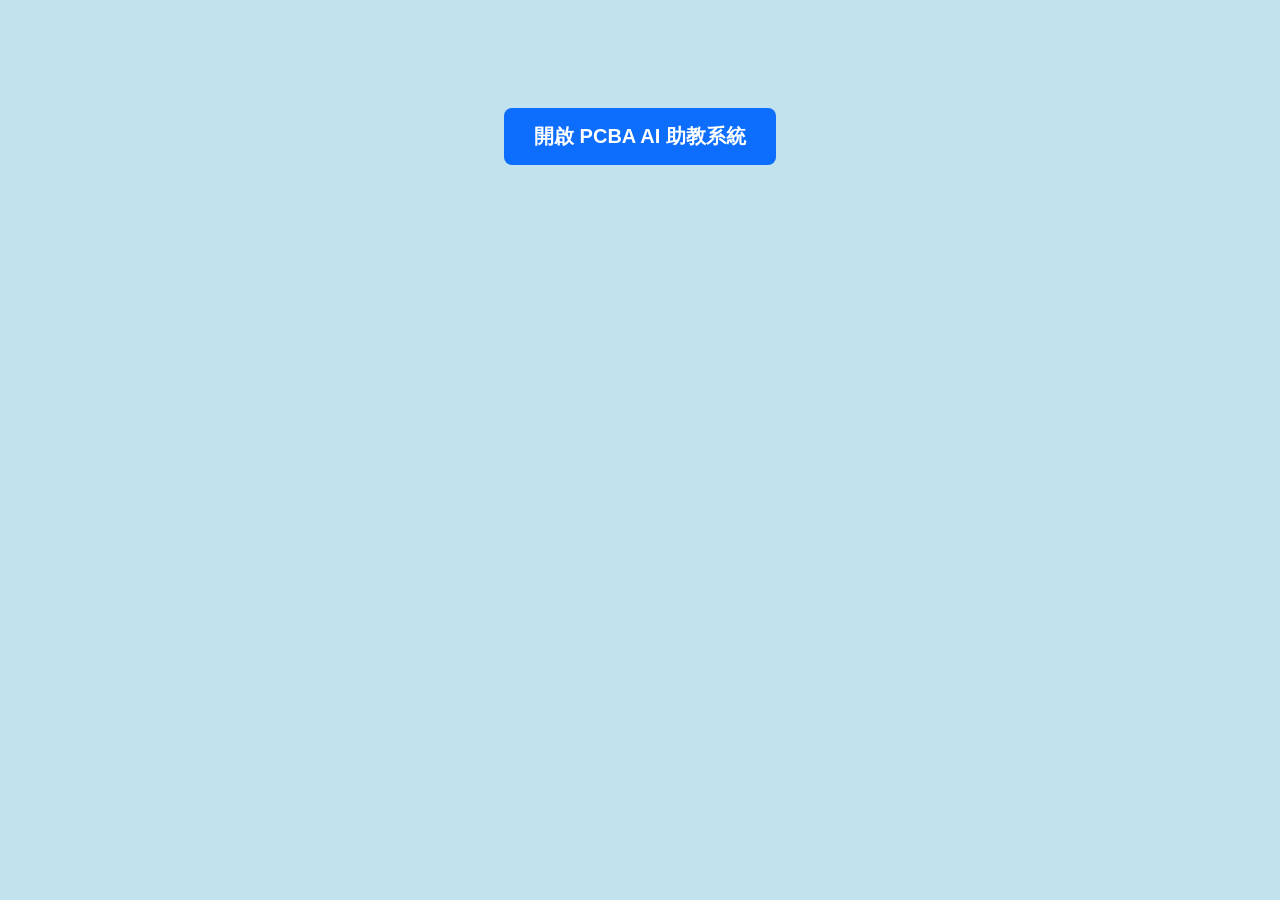
==== web/launcher.html @ 9875bf86 "add launcher.html" ====
<!DOCTYPE html>
<html lang="zh-TW">
<head>
    <meta charset="utf-8">
    <link rel="icon" href="favicon.ico">
    <title>啟動器</title>
</head>
<body style="text-align:center; padding-top:100px; background:#C2E3ED;">
    <button onclick="window.open('index.html')" style="padding:15px 30px; font-size:20px; font-weight:bold; background:#0d6efd; color:white; border:none; border-radius:8px; cursor:pointer;">
        開啟 PCBA AI 助教系統
    </button>
</body>
</html>
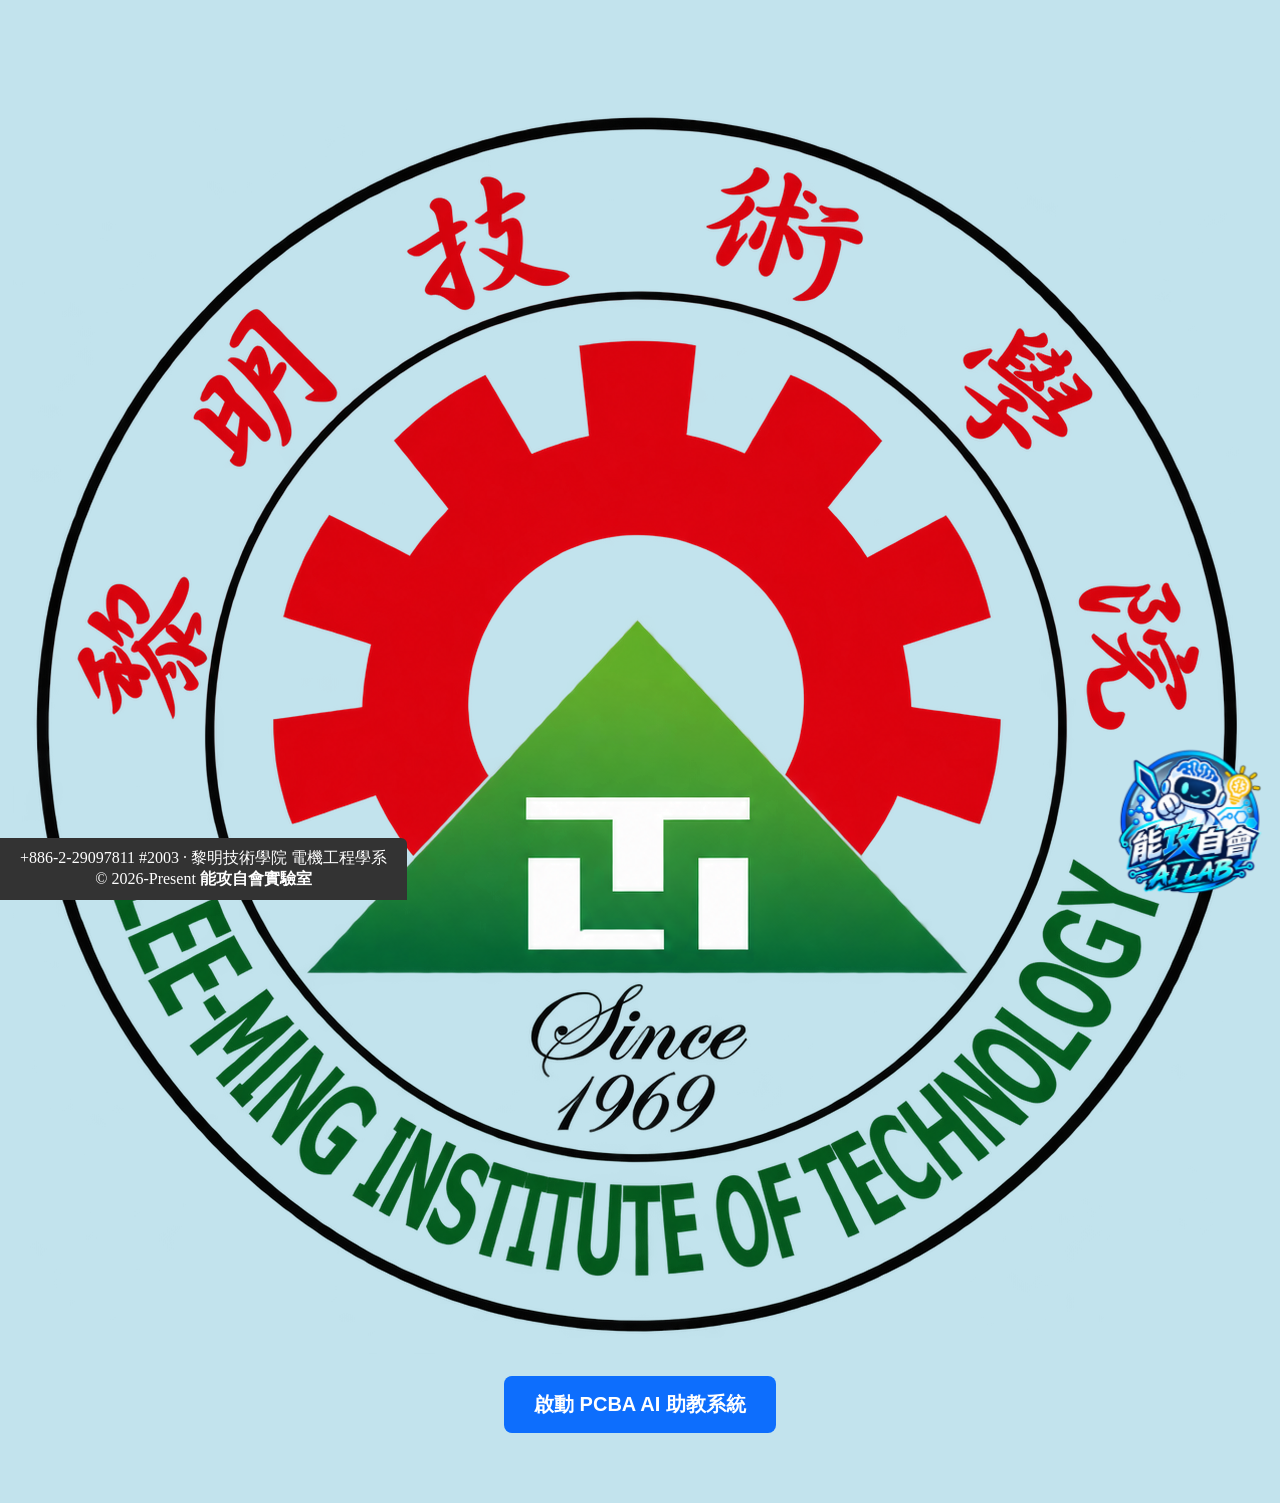
==== commit 7c4b3604: "add launcher webpage" ====
--- a/web/launcher.html
+++ b/web/launcher.html
@@ -3,11 +3,48 @@
 <head>
     <meta charset="utf-8">
     <link rel="icon" href="favicon.ico">
-    <title>啟動器</title>
+    <link rel="stylesheet" href="style.css">
+    <title>驅動器</title>
 </head>
 <body style="text-align:center; padding-top:100px; background:#C2E3ED;">
-    <button onclick="window.open('index.html')" style="padding:15px 30px; font-size:20px; font-weight:bold; background:#0d6efd; color:white; border:none; border-radius:8px; cursor:pointer;">
-        開啟 PCBA AI 助教系統
-    </button>
+    <div class="launcher-page-logo">
+        <img src="img/school_logo.png" alt="School Logo">
+    </div>
+    <br>
+    <div>
+        <button id="launch-btn" style="padding:15px 30px; font-size:20px; font-weight:bold; background:#0d6efd; color:white; border:none; border-radius:8px; cursor:pointer;">
+            啟動 PCBA AI 助教系統
+        </button>
+    </div>
+
+    <div id="launcherModal" class="modal-overlay">
+        <div class="modal-card tech-glass">
+            <div class="modal-header">
+                <div class="tech-radar-icon">
+                    <div class="radar-wave"></div>
+                    <div class="radar-wave wave-2"></div>
+                    <span>🚀</span>
+                </div>
+            </div>
+            <div class="modal-body">
+                <p id="launcherMessage">系統啟動中 (3)</p>
+            </div>
+        </div>
+    </div>
+
+
+    
+    <div class="right-bottom-footer">
+        <img src="img/lab_logo.png" alt="Lab Logo">
+    </div>
+    <footer class="left-bottom-footer">
+        <span>
+            +886-2-29097811&nbsp;#2003&nbsp;&middot;&nbsp;黎明技術學院 電機工程學系
+            <br>
+            &copy; 2026-Present <a href="https://github.com/SynapseAILab">能攻自會實驗室</a>
+        </span>
+    </footer>
+    
+    <script src="launcher_script.js"></script>
 </body>
 </html>
--- a/web/style.css
+++ b/web/style.css
@@ -0,0 +1,405 @@
+body {
+    background-color: #C2E3ED;
+    margin: 0;
+    font-family: Cambria, Cochin, Georgia, Times, 'Times New Roman', serif;
+    padding-bottom: 70px; 
+}
+
+::selection {
+    background-color: rgba(211, 110, 110, 0.5);
+    color: #ffffff;
+}
+
+.top-right-auth {
+    position: fixed;
+    top: 20px;
+    right: 20px;
+    z-index: 1000;
+}
+
+.auth-btn {
+    background-color: #dc3545;
+    color: white;
+    border: 1px solid transparent;
+    padding: 8px 18px;
+    font-size: 16px;
+    font-weight: bold;
+    border-radius: 0.375rem;
+    cursor: pointer;
+    transition: background-color 0.15s ease-in-out, box-shadow 0.15s ease-in-out;
+    box-shadow: 0 2px 5px rgba(0, 0, 0, 0.15);
+}
+
+.auth-btn:hover {
+    background-color: #bb2d3b;
+}
+
+.header-container {
+    text-align: center;
+    padding-top: 40px;
+}
+
+.main-title {
+    font-size: 48px;
+    font-weight: bold;
+    margin: 0 0 20px 0;
+}
+
+.chat-container {
+    max-width: 850px;
+    margin: 30px auto;
+    padding: 0 20px;
+}
+
+.chat-box {
+    border: 1px solid #ccc;
+    height: 380px;
+    overflow-y: auto;
+    padding: 15px;
+    margin-bottom: 15px;
+    background: #f9f9f9;
+    border-radius: 8px;
+    font-size: 20px;
+    transition: background-color 0.3s ease;
+}
+
+@keyframes chatClearFlash {
+    0% { background-color: #f9f9f9; transform: scale(1); box-shadow: none; }
+    50% { background-color: rgba(13, 110, 253, 0.15); transform: scale(0.992); box-shadow: inset 0 0 25px rgba(13, 110, 253, 0.3); border-color: #0d6efd; }
+    100% { background-color: #f9f9f9; transform: scale(1); box-shadow: none; border-color: #ccc; }
+}
+
+.chat-box.clear-anim {
+    animation: chatClearFlash 0.4s cubic-bezier(0.4, 0, 0.2, 1);
+}
+
+.user-msg {
+    color: #0d6efd;
+    text-align: right;
+    margin: 12px 0;
+    font-size: 20px;
+}
+
+.bot-msg {
+    color: #198754;
+    text-align: left;
+    margin: 12px 0;
+    font-size: 20px;
+}
+
+.bot-msg.loading-msg {
+    color: #0d6efd;
+    display: inline-flex;
+    align-items: center;
+    gap: 8px;
+    background: rgba(13, 110, 253, 0.05);
+    padding: 10px 16px;
+    border-radius: 12px;
+    border: 1px dashed rgba(13, 110, 253, 0.3);
+    font-size: 18px;
+}
+
+.loading-dots {
+    display: inline-flex;
+    gap: 5px;
+    align-items: center;
+}
+
+.loading-dots span {
+    width: 8px;
+    height: 8px;
+    background-color: #0d6efd;
+    border-radius: 50%;
+    animation: typingBounce 1.4s infinite ease-in-out both;
+}
+
+.loading-dots span:nth-child(1) { animation-delay: -0.32s; }
+.loading-dots span:nth-child(2) { animation-delay: -0.16s; }
+.loading-dots span:nth-child(3) { animation-delay: 0s; }
+
+@keyframes typingBounce {
+    0%, 80%, 100% { transform: scale(0); opacity: 0.3; }
+    40% { transform: scale(1); opacity: 1; }
+}
+
+.controls {
+    display: flex;
+    gap: 10px;
+}
+
+.controls input {
+    flex-grow: 1;
+    padding: 10px 14px;
+    border: 1px solid #ced4da;
+    border-radius: 0.375rem;
+    font-size: 16px;
+    outline: none;
+    transition: border-color 0.15s ease-in-out, box-shadow 0.15s ease-in-out;
+}
+
+.controls input:focus {
+    border-color: #86b7fe;
+    box-shadow: 0 0 0 0.25rem rgba(13, 110, 253, 0.25);
+}
+
+.controls button {
+    display: inline-block;
+    font-weight: 400;
+    text-align: center;
+    vertical-align: middle;
+    cursor: pointer;
+    user-select: none;
+    padding: 10px 18px;
+    font-size: 20px;
+    border-radius: 0.375rem;
+    border: 1px solid transparent;
+    transition: color 0.15s ease-in-out, background-color 0.15s ease-in-out, border-color 0.15s ease-in-out, box-shadow 0.15s ease-in-out;
+}
+
+#mic-btn {
+    background-color: #6c757d;
+    color: white;
+    border-color: #6c757d;
+    font-size: 16px;
+}
+
+#mic-btn:hover {
+    background-color: #5c636a;
+    border-color: #565e64;
+}
+
+#mic-btn.recording {
+    background-color: #dc3545 !important;
+    border-color: #bd2130 !important;
+    color: white;
+}
+
+#send-btn {
+    background-color: #0d6efd;
+    color: white;
+    border-color: #0d6efd;
+}
+
+#send-btn:hover {
+    background-color: #0b5ed7;
+    border-color: #0a58ca;
+}
+
+#clear-btn {
+    background-color: #6c757d;
+    color: white;
+    border-color: #6c757d;
+}
+
+#clear-btn:hover {
+    background-color: #5c636a;
+    border-color: #565e64;
+}
+
+.left-bottom-footer {
+    position: fixed;
+    left: 0;
+    bottom: 0;
+    background-color: #333;
+    color: white;
+    padding: 10px 20px;
+    z-index: 1000;
+    display: flex;
+    align-items: center;
+    gap: 15px;
+    border-top-right-radius: 6px;
+}
+
+.left-bottom-footer a {
+    color: #ffffff;
+    text-decoration: none;
+    font-weight: bold;
+}
+
+.center-bottom-footer {
+    position: fixed;
+    left: 50%;
+    bottom: 0;
+    transform: translateX(-50%);
+    background-color: #333;
+    color: white;
+    padding: 10px 20px;
+    z-index: 1000;
+    border-top-left-radius: 6px;
+    border-top-right-radius: 6px;
+    font-size: 15px;
+    letter-spacing: 1px;
+}
+
+.right-bottom-footer {
+    position: fixed;
+    right: 0;
+    bottom: 0;
+    padding: 5px 15px;
+    z-index: 1000;
+    display: flex;
+    align-items: center;
+    gap: 12px;
+}
+
+.right-bottom-footer img {
+    border: 0;
+    height: 150px;
+    vertical-align: middle;
+}
+
+.modal-overlay {
+    position: fixed;
+    top: 0;
+    left: 0;
+    width: 100%;
+    height: 100%;
+    background-color: rgba(13, 27, 42, 0.7);
+    display: flex;
+    justify-content: center;
+    align-items: center;
+    z-index: 9999;
+    opacity: 0;
+    visibility: hidden;
+    transition: opacity 0.3s ease, visibility 0.3s ease;
+    backdrop-filter: blur(8px);
+}
+
+.modal-overlay.active {
+    opacity: 1;
+    visibility: visible;
+}
+
+.tech-glass {
+    background: linear-gradient(145deg, rgba(30, 41, 59, 0.9) 0%, rgba(15, 23, 42, 0.95) 100%);
+    border: 1px solid rgba(13, 110, 253, 0.4);
+    border-radius: 16px;
+    box-shadow: 0 0 30px rgba(13, 110, 253, 0.3), inset 0 0 15px rgba(13, 110, 253, 0.1);
+    width: 90%;
+    max-width: 420px;
+    padding: 35px 30px;
+    text-align: center;
+    position: relative;
+    overflow: hidden;
+    color: #f8fafc;
+    transform: scale(0.8) translateY(30px);
+    transition: transform 0.35s cubic-bezier(0.175, 0.885, 0.32, 1.275);
+}
+
+.tech-glass.active {
+    transform: scale(1) translateY(0);
+}
+
+@keyframes modalShake {
+    0%, 100% { transform: scale(1) translateX(0); }
+    20%, 60% { transform: scale(1) translateX(-8px); }
+    40%, 80% { transform: scale(1) translateX(8px); }
+}
+
+.tech-glass.shake-anim {
+    animation: modalShake 0.4s ease-in-out;
+}
+
+.modal-header {
+    margin-bottom: 25px;
+    display: flex;
+    justify-content: center;
+}
+
+.tech-radar-icon {
+    width: 70px;
+    height: 70px;
+    background: linear-gradient(135deg, #0d6efd 0%, #0b5ed7 100%);
+    border-radius: 50%;
+    display: flex;
+    justify-content: center;
+    align-items: center;
+    font-size: 28px;
+    position: relative;
+    box-shadow: 0 0 20px rgba(13, 110, 253, 0.6);
+}
+
+.radar-wave, .radar-wave.wave-2 {
+    position: absolute;
+    top: 0;
+    left: 0;
+    width: 100%;
+    height: 100%;
+    border-radius: 50%;
+    border: 2px solid rgba(13, 110, 253, 0.8);
+    animation: radarPulse 2s infinite cubic-bezier(0.215, 0.61, 0.355, 1);
+}
+
+.radar-wave.wave-2 {
+    animation-delay: 1s;
+}
+
+@keyframes radarPulse {
+    0% { transform: scale(1); opacity: 1; }
+    100% { transform: scale(2.2); opacity: 0; }
+}
+
+.modal-body {
+    font-size: 20px;
+    color: #e2e8f0;
+    margin-bottom: 30px;
+    line-height: 1.6;
+}
+
+.modal-body p { margin: 0; }
+
+.modal-footer {
+    display: flex;
+    justify-content: center;
+}
+
+.modal-btn-red {
+    background: linear-gradient(90deg, #dc3545 0%, #b02a37 100%);
+    color: white;
+    border: 1px solid rgba(255, 255, 255, 0.2);
+    padding: 12px 36px;
+    font-size: 18px;
+    font-weight: bold;
+    border-radius: 8px;
+    cursor: pointer;
+    box-shadow: 0 4px 15px rgba(220, 53, 69, 0.4);
+    transition: all 0.2s ease;
+}
+
+.modal-btn-red:hover {
+    background: linear-gradient(90deg, #b02a37 0%, #842029 100%);
+    box-shadow: 0 0 20px rgba(220, 53, 69, 0.8);
+    transform: translateY(-2px);
+}
+
+.modal-btn-yellow {
+    background: linear-gradient(90deg, #ffc107 0%, #e0a800 100%);
+    color: #000;
+    border: 1px solid rgba(255, 255, 255, 0.2);
+    padding: 12px 36px;
+    font-size: 18px;
+    font-weight: bold;
+    border-radius: 8px;
+    cursor: pointer;
+    box-shadow: 0 4px 15px rgba(255, 193, 7, 0.4);
+    transition: all 0.2s ease;
+}
+
+.modal-btn-yellow:hover {
+    background: linear-gradient(90deg, #e0a800 0%, #d39e00 100%);
+    box-shadow: 0 0 20px rgba(255, 193, 7, 0.8);
+    transform: translateY(-2px);
+}
+
+.modal-btn-red:active, .modal-btn-yellow:active {
+    transform: translateY(0);
+}
+
+@media print {
+    body * {
+        display: none !important;
+    }
+    body {
+        background-color: #ffffff !important;
+    }
+}
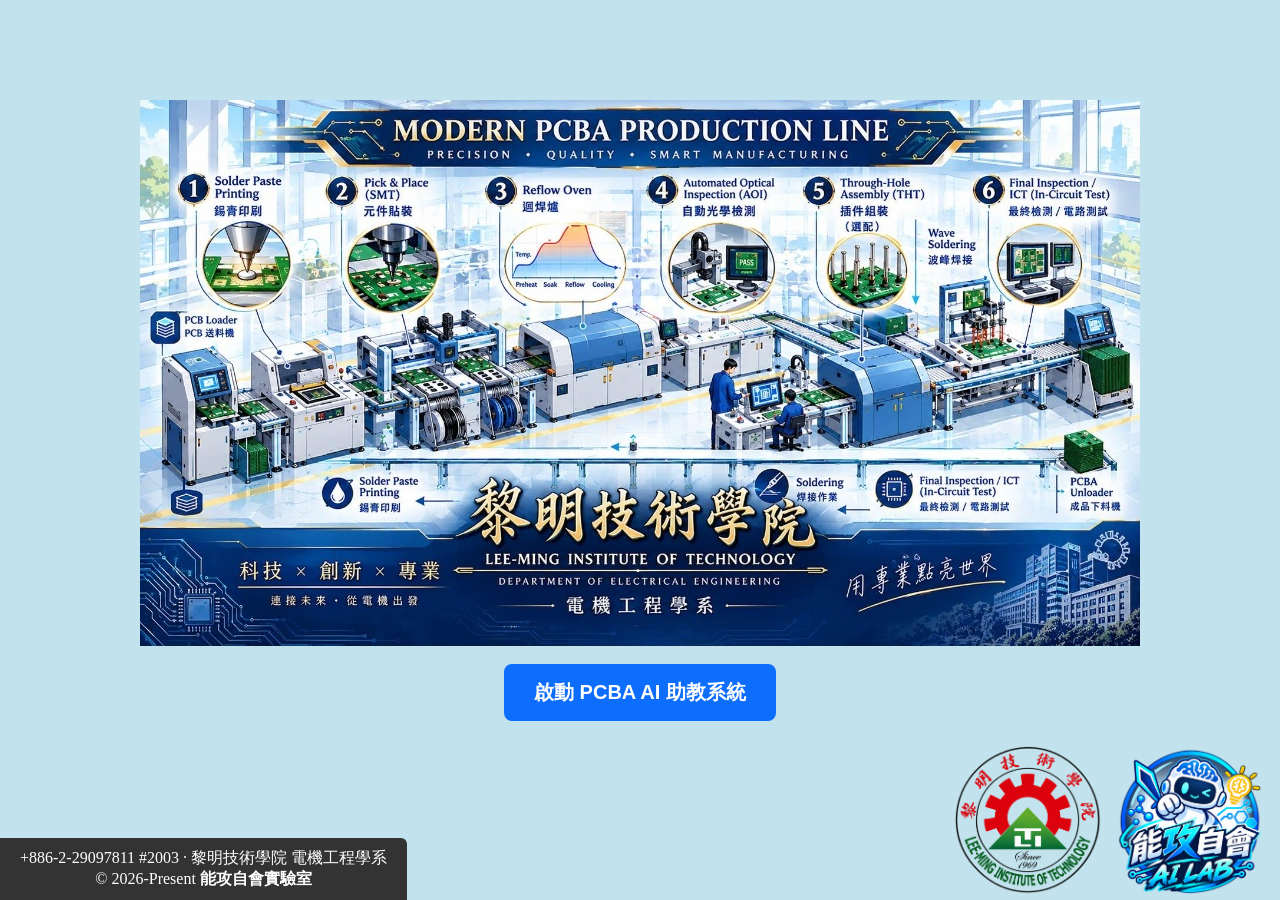
==== commit 5c3ec559: "add new function" ====
--- a/web/launcher.html
+++ b/web/launcher.html
@@ -7,8 +7,16 @@
     <title>驅動器</title>
 </head>
 <body style="text-align:center; padding-top:100px; background:#C2E3ED;">
+    <div id="introOverlay" class="intro-overlay">
+        <div class="intro-content">
+            <img src="img/school_logo.png" alt="School Logo" class="intro-logo">
+            <div class="slide-text slide-left">黎明技術學院</div>
+            <div class="slide-text slide-right">電機工程學系</div>
+        </div>
+    </div>
+
     <div class="launcher-page-logo">
-        <img src="img/school_logo.png" alt="School Logo">
+        <img src="img/pcba_banner.jpg" alt="Banner">
     </div>
     <br>
     <div>
@@ -31,12 +39,12 @@
             </div>
         </div>
     </div>
-
-
     
     <div class="right-bottom-footer">
+        <img src="img/school_logo.png" alt="School Logo">
         <img src="img/lab_logo.png" alt="Lab Logo">
     </div>
+    
     <footer class="left-bottom-footer">
         <span>
             +886-2-29097811&nbsp;#2003&nbsp;&middot;&nbsp;黎明技術學院 電機工程學系
--- a/web/style.css
+++ b/web/style.css
@@ -346,7 +346,10 @@
     line-height: 1.6;
 }
 
-.modal-body p { margin: 0; }
+.modal-body p { 
+    margin: 0;
+    white-space: pre-line;
+}
 
 .modal-footer {
     display: flex;
@@ -391,8 +394,88 @@
     transform: translateY(-2px);
 }
 
-.modal-btn-red:active, .modal-btn-yellow:active {
-    transform: translateY(0);
+.launcher-page-logo {
+    display: flex;
+    justify-content: center;
+    align-items: center;
+}
+
+.launcher-page-logo img {
+    max-width: 2500px;
+    height: auto;
+}
+
+.intro-overlay {
+    position: fixed;
+    top: 0;
+    left: 0;
+    width: 100%;
+    height: 100%;
+    background: radial-gradient(circle at center, #1b2a4a 0%, #080f1a 100%);
+    z-index: 99999;
+    display: flex;
+    justify-content: center;
+    align-items: center;
+    overflow: hidden;
+    animation: fadeOutIntro 1s ease 3.2s forwards;
+    pointer-events: none;
+}
+
+.intro-content {
+    display: flex;
+    flex-direction: column;
+    gap: 16px;
+    align-items: center;
+    z-index: 5;
+    width: 100%;
+}
+
+.intro-logo {
+    max-width: 450px;
+    height: auto;
+    opacity: 0;
+    filter: drop-shadow(0 0 25px rgba(130, 177, 255, 0.9));
+    animation: dreamyLogoIn 1.6s cubic-bezier(0.16, 1, 0.3, 1) 0.3s forwards;
+    margin-bottom: 5px;
+}
+
+.slide-text {
+    font-size: 48px;
+    font-weight: 700;
+    color: #ffffff;
+    font-family: 'Georgia', 'Cambria', serif;
+    letter-spacing: 6px;
+    text-shadow: 0 0 30px rgba(130, 177, 255, 0.9), 0 0 60px rgba(100, 149, 237, 0.6);
+    white-space: nowrap;
+    opacity: 0;
+}
+
+.slide-left {
+    animation: dreamySlideLeft 1.6s cubic-bezier(0.16, 1, 0.3, 1) 0.5s forwards;
+}
+
+.slide-right {
+    animation: dreamySlideRight 1.6s cubic-bezier(0.16, 1, 0.3, 1) 0.5s forwards;
+}
+
+@keyframes dreamyLogoIn {
+    0% { transform: scale(0.8) translateY(-20px); opacity: 0; filter: blur(8px); }
+    100% { transform: scale(1) translateY(0); opacity: 0.85; filter: drop-shadow(0 0 25px rgba(130, 177, 255, 0.9)); }
+}
+
+@keyframes dreamySlideLeft {
+    0% { transform: translateX(-120%) scale(0.95); opacity: 0; filter: blur(10px); }
+    100% { transform: translateX(0) scale(1); opacity: 1; filter: blur(0); }
+}
+
+@keyframes dreamySlideRight {
+    0% { transform: translateX(120%) scale(0.95); opacity: 0; filter: blur(10px); }
+    100% { transform: translateX(0) scale(1); opacity: 1; filter: blur(0); }
+}
+
+@keyframes fadeOutIntro {
+    0% { opacity: 1; visibility: visible; }
+    100% { opacity: 0; visibility: hidden; pointer-events: none; }
 }
 
 @media print {
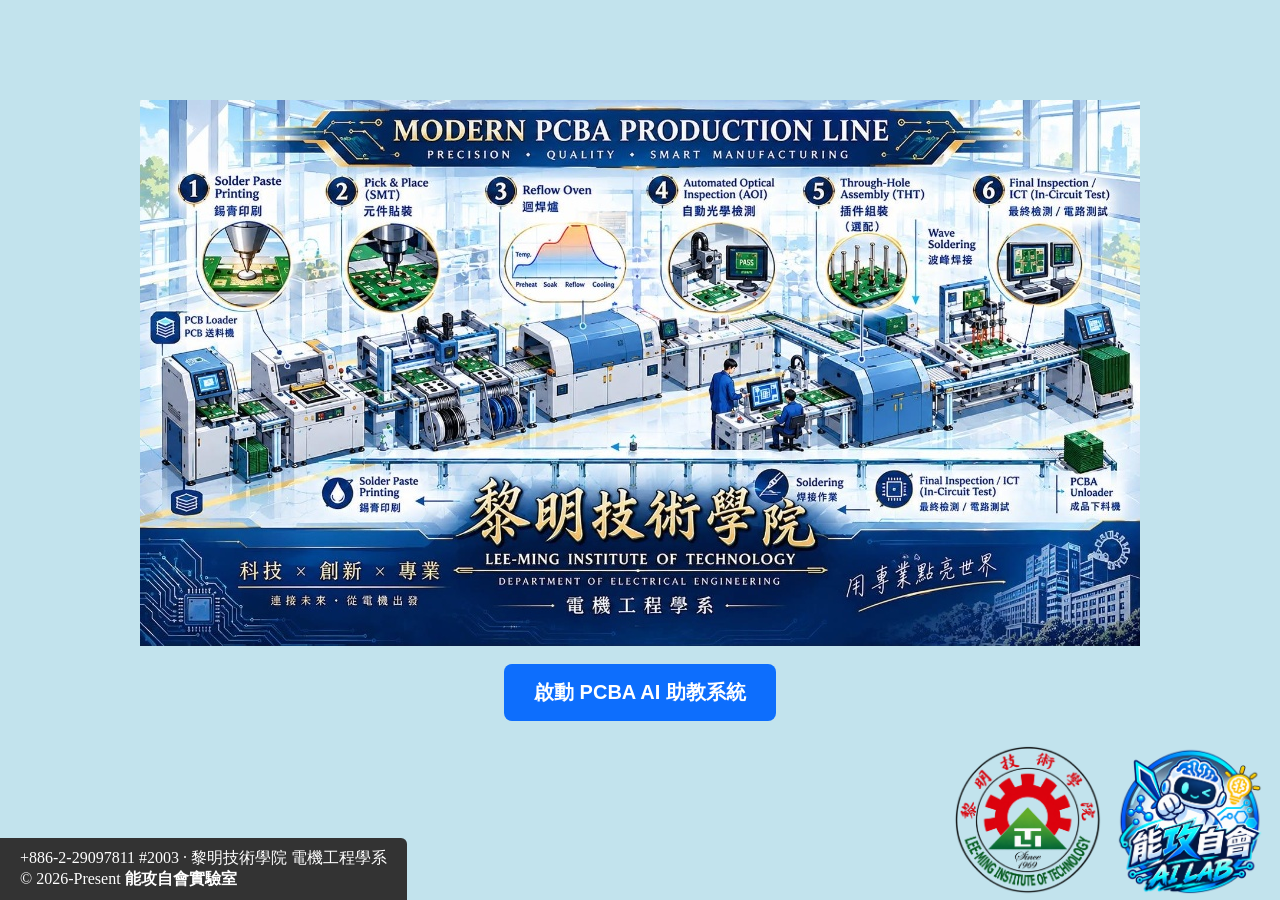
==== commit 39da3215: "minor modified" ====
--- a/web/launcher.html
+++ b/web/launcher.html
@@ -46,7 +46,7 @@
     </div>
     
     <footer class="left-bottom-footer">
-        <span>
+        <span style="text-align: left;">
             +886-2-29097811&nbsp;#2003&nbsp;&middot;&nbsp;黎明技術學院 電機工程學系
             <br>
             &copy; 2026-Present <a href="https://github.com/SynapseAILab">能攻自會實驗室</a>
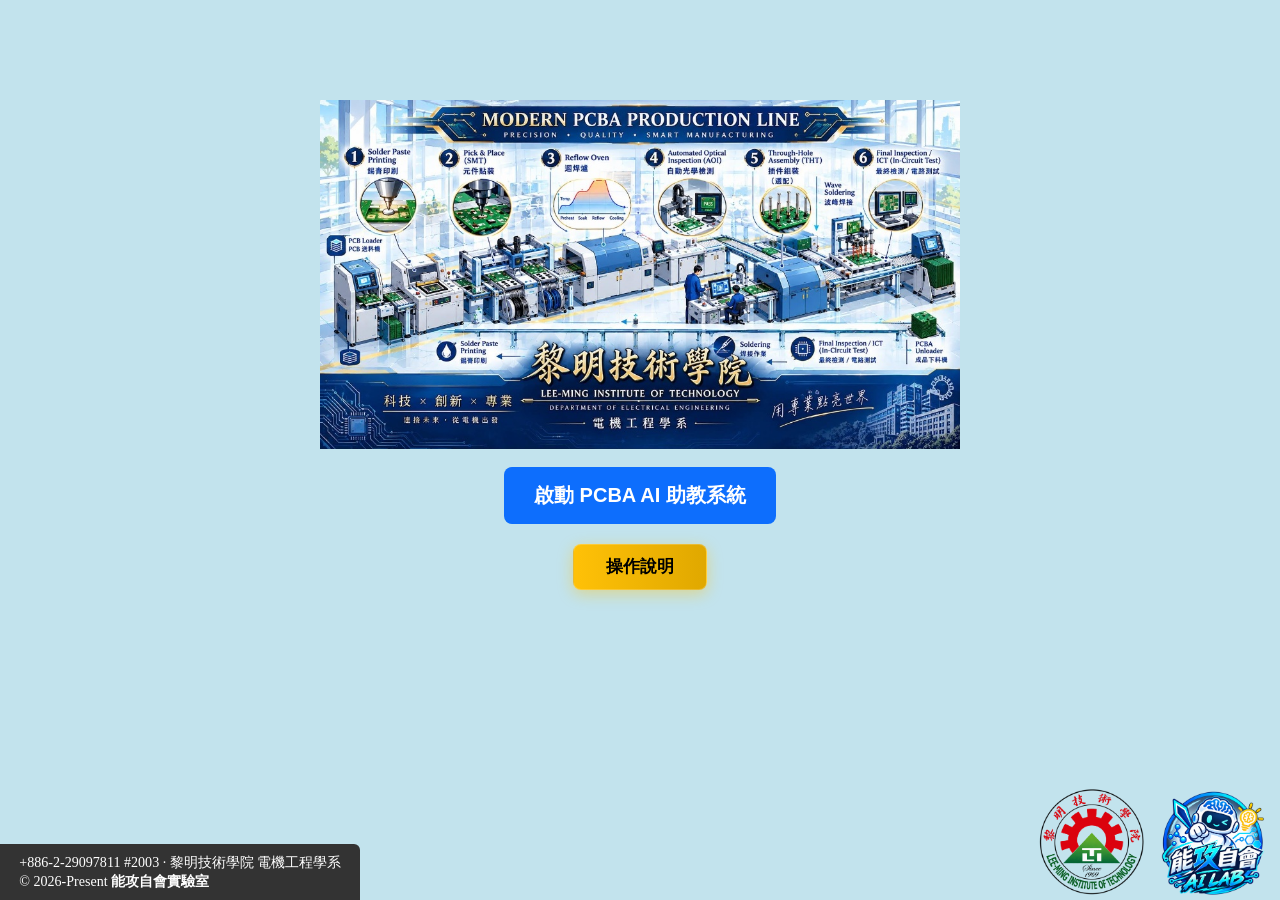
==== commit 6ae5b3f0: "add new function" ====
--- a/web/launcher.html
+++ b/web/launcher.html
@@ -44,7 +44,25 @@
         <img src="img/school_logo.png" alt="School Logo">
         <img src="img/lab_logo.png" alt="Lab Logo">
     </div>
-    
+    <div class="launcher-controls" style="text-align: center; margin-top: 20px;">
+        <button id="guide-btn" class="modal-btn-yellow">操作說明</button>
+    </div>
+
+<!-- 操作說明教學對話框 (Tech Glass Modal) - 寬度已放大 -->
+<div id="guideModal" class="modal-overlay">
+    <div class="modal-card tech-glass" style="max-width: 850px; text-align: left;">
+        
+        <div class="modal-body" style="font-size: 35px; line-height: 1.8; color: #e2e8f0;">
+            <p style="text-align: center; font-weight: bold; font-size: 40px; margin-bottom: 15px; color: #ffc107;">【PCBA AI 助教系統操作教學】</p>
+            <p><b>1. 系統啟動：</b>點擊上方藍色「啟動 PCBA AI 助教系統」按鈕，完成 3 秒倒數後進入主聊天介面。</p>
+            <p><b>2. 語音與文字互動：</b>本系統<b>強制支援繁體中文</b>。您可以直接打字，或點擊「點擊說話」使用語音輸入。</p>
+            <p><b>3. 系統登出：</b>點擊右上角的「登出」按鈕，即可進行 3 秒倒數並安全返回本啟動頁面。</p>
+        </div>
+        <div class="modal-footer" style="margin-top: 25px; display: flex; justify-content: center;">
+            <button id="guideCloseBtn" class="modal-btn-yellow">了解 / Close</button>
+        </div>
+    </div>
+</div>
     <footer class="left-bottom-footer">
         <span style="text-align: left;">
             +886-2-29097811&nbsp;#2003&nbsp;&middot;&nbsp;黎明技術學院 電機工程學系
--- a/web/style.css
+++ b/web/style.css
@@ -2,7 +2,12 @@
     background-color: #C2E3ED;
     margin: 0;
     font-family: Cambria, Cochin, Georgia, Times, 'Times New Roman', serif;
-    padding-bottom: 70px; 
+    padding-bottom: 70px;
+    box-sizing: border-box;
+}
+
+*, *:before, *:after {
+    box-sizing: inherit;
 }
 
 ::selection {
@@ -12,8 +17,8 @@
 
 .top-right-auth {
     position: fixed;
-    top: 20px;
-    right: 20px;
+    top: 2vh;
+    right: 2vw;
     z-index: 1000;
 }
 
@@ -21,8 +26,8 @@
     background-color: #dc3545;
     color: white;
     border: 1px solid transparent;
-    padding: 8px 18px;
-    font-size: 16px;
+    padding: 0.8vh 1.5vw;
+    font-size: clamp(14px, 1.2vw, 18px);
     font-weight: bold;
     border-radius: 0.375rem;
     cursor: pointer;
@@ -36,30 +41,32 @@
 
 .header-container {
     text-align: center;
-    padding-top: 40px;
+    padding-top: 4vh;
 }
 
 .main-title {
-    font-size: 48px;
+    font-size: clamp(28px, 4vw, 48px);
     font-weight: bold;
-    margin: 0 0 20px 0;
+    margin: 0 0 2vh 0;
 }
 
 .chat-container {
+    width: 90%;
     max-width: 850px;
-    margin: 30px auto;
-    padding: 0 20px;
+    margin: 3vh auto;
+    padding: 0 1vw;
 }
 
 .chat-box {
     border: 1px solid #ccc;
-    height: 380px;
+    height: 40vh;
+    min-height: 250px;
     overflow-y: auto;
-    padding: 15px;
-    margin-bottom: 15px;
+    padding: 1.5vh 1.5vw;
+    margin-bottom: 2vh;
     background: #f9f9f9;
     border-radius: 8px;
-    font-size: 20px;
+    font-size: clamp(16px, 1.5vw, 20px);
     transition: background-color 0.3s ease;
 }
 
@@ -76,15 +83,15 @@
 .user-msg {
     color: #0d6efd;
     text-align: right;
-    margin: 12px 0;
-    font-size: 20px;
+    margin: 1.2vh 0;
+    font-size: clamp(16px, 1.5vw, 20px);
 }
 
 .bot-msg {
     color: #198754;
     text-align: left;
-    margin: 12px 0;
-    font-size: 20px;
+    margin: 1.2vh 0;
+    font-size: clamp(16px, 1.5vw, 20px);
 }
 
 .bot-msg.loading-msg {
@@ -93,10 +100,10 @@
     align-items: center;
     gap: 8px;
     background: rgba(13, 110, 253, 0.05);
-    padding: 10px 16px;
+    padding: 1vh 1.2vw;
     border-radius: 12px;
     border: 1px dashed rgba(13, 110, 253, 0.3);
-    font-size: 18px;
+    font-size: clamp(14px, 1.3vw, 18px);
 }
 
 .loading-dots {
@@ -124,15 +131,15 @@
 
 .controls {
     display: flex;
-    gap: 10px;
+    gap: 1vw;
 }
 
 .controls input {
     flex-grow: 1;
-    padding: 10px 14px;
+    padding: 1.2vh 1.2vw;
     border: 1px solid #ced4da;
     border-radius: 0.375rem;
-    font-size: 16px;
+    font-size: clamp(14px, 1.3vw, 16px);
     outline: none;
     transition: border-color 0.15s ease-in-out, box-shadow 0.15s ease-in-out;
 }
@@ -149,8 +156,8 @@
     vertical-align: middle;
     cursor: pointer;
     user-select: none;
-    padding: 10px 18px;
-    font-size: 20px;
+    padding: 1.2vh 1.5vw;
+    font-size: clamp(16px, 1.5vw, 20px);
     border-radius: 0.375rem;
     border: 1px solid transparent;
     transition: color 0.15s ease-in-out, background-color 0.15s ease-in-out, border-color 0.15s ease-in-out, box-shadow 0.15s ease-in-out;
@@ -160,7 +167,7 @@
     background-color: #6c757d;
     color: white;
     border-color: #6c757d;
-    font-size: 16px;
+    font-size: clamp(14px, 1.2vw, 16px);
 }
 
 #mic-btn:hover {
@@ -202,12 +209,13 @@
     bottom: 0;
     background-color: #333;
     color: white;
-    padding: 10px 20px;
+    padding: 1vh 1.5vw;
     z-index: 1000;
     display: flex;
     align-items: center;
-    gap: 15px;
+    gap: 1vw;
     border-top-right-radius: 6px;
+    font-size: clamp(12px, 1.1vw, 15px);
 }
 
 .left-bottom-footer a {
@@ -223,11 +231,11 @@
     transform: translateX(-50%);
     background-color: #333;
     color: white;
-    padding: 10px 20px;
+    padding: 1vh 1.5vw;
     z-index: 1000;
     border-top-left-radius: 6px;
     border-top-right-radius: 6px;
-    font-size: 15px;
+    font-size: clamp(12px, 1.1vw, 15px);
     letter-spacing: 1px;
 }
 
@@ -235,16 +243,17 @@
     position: fixed;
     right: 0;
     bottom: 0;
-    padding: 5px 15px;
+    padding: 0.5vh 1vw;
     z-index: 1000;
     display: flex;
     align-items: center;
-    gap: 12px;
+    gap: 1vw;
 }
 
 .right-bottom-footer img {
     border: 0;
-    height: 150px;
+    height: clamp(80px, 12vh, 150px);
+    width: auto;
     vertical-align: middle;
 }
 
@@ -277,7 +286,7 @@
     box-shadow: 0 0 30px rgba(13, 110, 253, 0.3), inset 0 0 15px rgba(13, 110, 253, 0.1);
     width: 90%;
     max-width: 420px;
-    padding: 35px 30px;
+    padding: 4vh 2.5vw;
     text-align: center;
     position: relative;
     overflow: hidden;
@@ -301,20 +310,20 @@
 }
 
 .modal-header {
-    margin-bottom: 25px;
+    margin-bottom: 2.5vh;
     display: flex;
     justify-content: center;
 }
 
 .tech-radar-icon {
-    width: 70px;
-    height: 70px;
+    width: clamp(50px, 8vw, 70px);
+    height: clamp(50px, 8vw, 70px);
     background: linear-gradient(135deg, #0d6efd 0%, #0b5ed7 100%);
     border-radius: 50%;
     display: flex;
     justify-content: center;
     align-items: center;
-    font-size: 28px;
+    font-size: clamp(20px, 3vw, 28px);
     position: relative;
     box-shadow: 0 0 20px rgba(13, 110, 253, 0.6);
 }
@@ -340,9 +349,9 @@
 }
 
 .modal-body {
-    font-size: 20px;
+    font-size: clamp(16px, 1.5vw, 20px);
     color: #e2e8f0;
-    margin-bottom: 30px;
+    margin-bottom: 3vh;
     line-height: 1.6;
 }
 
@@ -360,8 +369,8 @@
     background: linear-gradient(90deg, #dc3545 0%, #b02a37 100%);
     color: white;
     border: 1px solid rgba(255, 255, 255, 0.2);
-    padding: 12px 36px;
-    font-size: 18px;
+    padding: 1.2vh 2.5vw;
+    font-size: clamp(15px, 1.3vw, 18px);
     font-weight: bold;
     border-radius: 8px;
     cursor: pointer;
@@ -379,8 +388,8 @@
     background: linear-gradient(90deg, #ffc107 0%, #e0a800 100%);
     color: #000;
     border: 1px solid rgba(255, 255, 255, 0.2);
-    padding: 12px 36px;
-    font-size: 18px;
+    padding: 1.2vh 2.5vw;
+    font-size: clamp(15px, 1.3vw, 18px);
     font-weight: bold;
     border-radius: 8px;
     cursor: pointer;
@@ -398,10 +407,13 @@
     display: flex;
     justify-content: center;
     align-items: center;
+    width: 100%;
+    padding: 0 2vw;
 }
 
 .launcher-page-logo img {
-    max-width: 2500px;
+    width: 100%;
+    max-width: min(700px, 50vw);
     height: auto;
 }
 
@@ -424,27 +436,29 @@
 .intro-content {
     display: flex;
     flex-direction: column;
-    gap: 16px;
+    gap: 2vh;
     align-items: center;
     z-index: 5;
     width: 100%;
+    padding: 0 5vw;
 }
 
 .intro-logo {
-    max-width: 450px;
+    width: 100%;
+    max-width: clamp(120px, 20vw, 220px);
     height: auto;
     opacity: 0;
     filter: drop-shadow(0 0 25px rgba(130, 177, 255, 0.9));
     animation: dreamyLogoIn 1.6s cubic-bezier(0.16, 1, 0.3, 1) 0.3s forwards;
-    margin-bottom: 5px;
+    margin-bottom: 1vh;
 }
 
 .slide-text {
-    font-size: 48px;
+    font-size: clamp(24px, 4.5vw, 48px);
     font-weight: 700;
     color: #ffffff;
     font-family: 'Georgia', 'Cambria', serif;
-    letter-spacing: 6px;
+    letter-spacing: clamp(2px, 0.5vw, 6px);
     text-shadow: 0 0 30px rgba(130, 177, 255, 0.9), 0 0 60px rgba(100, 149, 237, 0.6);
     white-space: nowrap;
     opacity: 0;
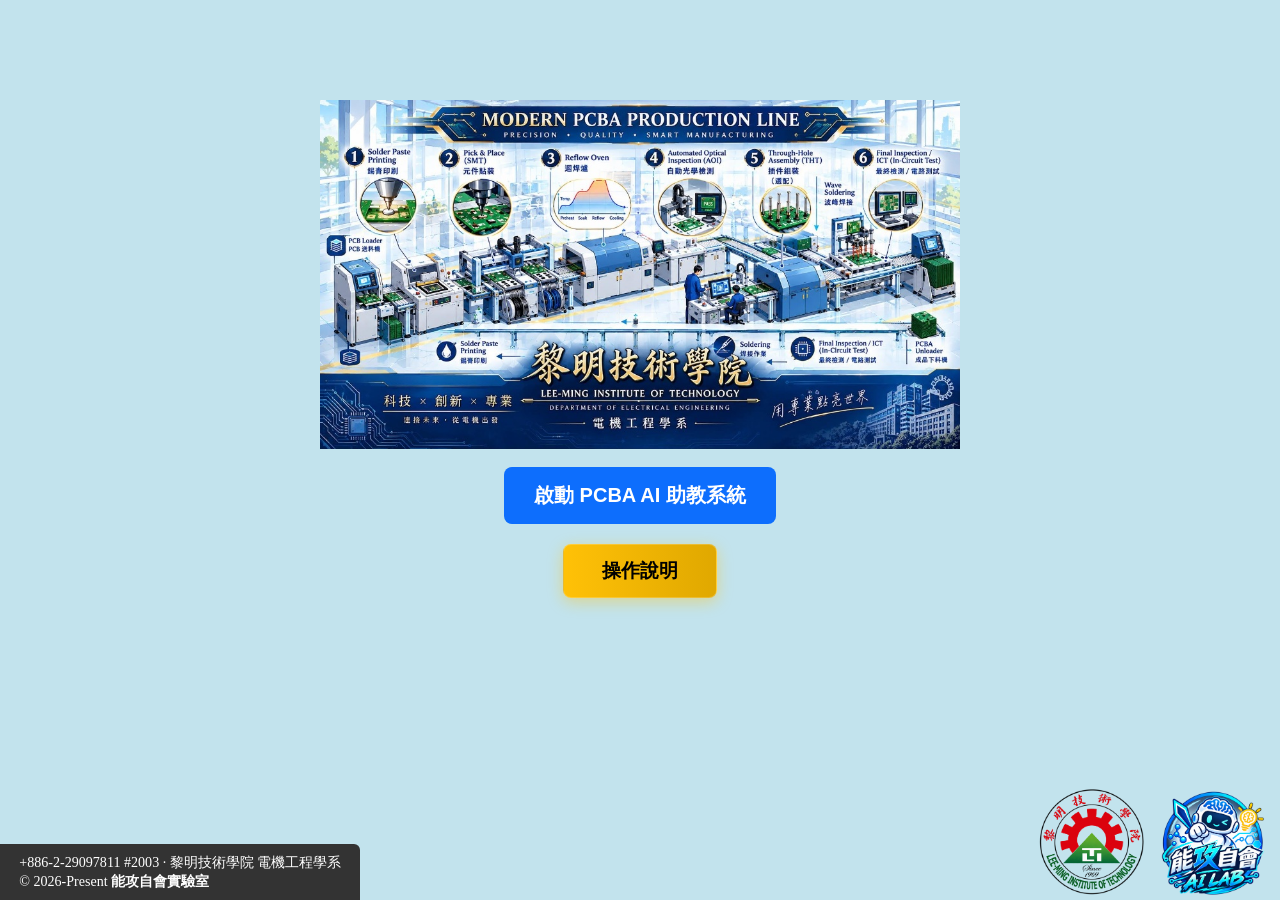
==== commit 2cd59a0f: "minor update" ====
--- a/web/launcher.html
+++ b/web/launcher.html
@@ -48,15 +48,14 @@
         <button id="guide-btn" class="modal-btn-yellow">操作說明</button>
     </div>
 
-<!-- 操作說明教學對話框 (Tech Glass Modal) - 寬度已放大 -->
 <div id="guideModal" class="modal-overlay">
     <div class="modal-card tech-glass" style="max-width: 850px; text-align: left;">
         
         <div class="modal-body" style="font-size: 35px; line-height: 1.8; color: #e2e8f0;">
-            <p style="text-align: center; font-weight: bold; font-size: 40px; margin-bottom: 15px; color: #ffc107;">【PCBA AI 助教系統操作教學】</p>
-            <p><b>1. 系統啟動：</b>點擊上方藍色「啟動 PCBA AI 助教系統」按鈕，完成 3 秒倒數後進入主聊天介面。</p>
-            <p><b>2. 語音與文字互動：</b>本系統<b>強制支援繁體中文</b>。您可以直接打字，或點擊「點擊說話」使用語音輸入。</p>
-            <p><b>3. 系統登出：</b>點擊右上角的「登出」按鈕，即可進行 3 秒倒數並安全返回本啟動頁面。</p>
+            <p style="text-align: center; font-weight: bold; font-size: 40px; margin-bottom: 15px; color: #ffc107;">【PCBA AI 助教系統操作簡介】</p>
+            <p><b>1. 系統啟動：</b>點擊藍色「啟動 PCBA AI 助教系統」按鈕，完成 3 秒倒數後進入主聊天介面。</p>
+            <p><b>2. 語音與文字互動：</b>本系統僅支援<b>繁體中文</b>。進入系統後，您可以直接打字或點擊「點擊說話」使用語音輸入。</p>
+            <p><b>3. 系統登出：</b>進入系統後，點擊右上角的「登出」按鈕，即可進行 3 秒倒數並安全返回本啟動頁面。</p>
         </div>
         <div class="modal-footer" style="margin-top: 25px; display: flex; justify-content: center;">
             <button id="guideCloseBtn" class="modal-btn-yellow">了解 / Close</button>
--- a/web/style.css
+++ b/web/style.css
@@ -26,13 +26,13 @@
     background-color: #dc3545;
     color: white;
     border: 1px solid transparent;
-    padding: 0.8vh 1.5vw;
-    font-size: clamp(14px, 1.2vw, 18px);
+    padding: 1vh 2vw;
+    font-size: clamp(16px, 1.4vw, 22px);
     font-weight: bold;
-    border-radius: 0.375rem;
+    border-radius: 0.5rem;
     cursor: pointer;
     transition: background-color 0.15s ease-in-out, box-shadow 0.15s ease-in-out;
-    box-shadow: 0 2px 5px rgba(0, 0, 0, 0.15);
+    box-shadow: 0 3px 8px rgba(0, 0, 0, 0.2);
 }
 
 .auth-btn:hover {
@@ -41,39 +41,41 @@
 
 .header-container {
     text-align: center;
-    padding-top: 4vh;
+    padding-top: 3vh;
 }
 
 .main-title {
-    font-size: clamp(28px, 4vw, 48px);
+    font-size: clamp(32px, 4.5vw, 56px);
     font-weight: bold;
     margin: 0 0 2vh 0;
 }
 
 .chat-container {
-    width: 90%;
-    max-width: 850px;
-    margin: 3vh auto;
+    width: 92%;
+    max-width: 1100px;
+    margin: 2vh auto;
     padding: 0 1vw;
 }
 
 .chat-box {
-    border: 1px solid #ccc;
-    height: 40vh;
-    min-height: 250px;
+    border: 2px solid #b0bec5;
+    height: 55vh;
+    min-height: 380px;
     overflow-y: auto;
-    padding: 1.5vh 1.5vw;
-    margin-bottom: 2vh;
-    background: #f9f9f9;
-    border-radius: 8px;
-    font-size: clamp(16px, 1.5vw, 20px);
+    padding: 2vh 2vw;
+    margin-bottom: 2.5vh;
+    background: #ffffff;
+    border-radius: 12px;
+    font-size: clamp(20px, 1.8vw, 26px);
+    line-height: 1.6;
+    box-shadow: inset 0 2px 6px rgba(0, 0, 0, 0.05);
     transition: background-color 0.3s ease;
 }
 
 @keyframes chatClearFlash {
-    0% { background-color: #f9f9f9; transform: scale(1); box-shadow: none; }
+    0% { background-color: #ffffff; transform: scale(1); box-shadow: none; }
     50% { background-color: rgba(13, 110, 253, 0.15); transform: scale(0.992); box-shadow: inset 0 0 25px rgba(13, 110, 253, 0.3); border-color: #0d6efd; }
-    100% { background-color: #f9f9f9; transform: scale(1); box-shadow: none; border-color: #ccc; }
+    100% { background-color: #ffffff; transform: scale(1); box-shadow: none; border-color: #b0bec5; }
 }
 
 .chat-box.clear-anim {
@@ -83,38 +85,40 @@
 .user-msg {
     color: #0d6efd;
     text-align: right;
-    margin: 1.2vh 0;
-    font-size: clamp(16px, 1.5vw, 20px);
+    margin: 1.5vh 0;
+    font-size: clamp(20px, 1.8vw, 26px);
+    font-weight: 600;
 }
 
 .bot-msg {
     color: #198754;
     text-align: left;
-    margin: 1.2vh 0;
-    font-size: clamp(16px, 1.5vw, 20px);
+    margin: 1.5vh 0;
+    font-size: clamp(20px, 1.8vw, 26px);
+    font-weight: 500;
 }
 
 .bot-msg.loading-msg {
     color: #0d6efd;
     display: inline-flex;
     align-items: center;
-    gap: 8px;
-    background: rgba(13, 110, 253, 0.05);
-    padding: 1vh 1.2vw;
-    border-radius: 12px;
-    border: 1px dashed rgba(13, 110, 253, 0.3);
-    font-size: clamp(14px, 1.3vw, 18px);
+    gap: 12px;
+    background: rgba(13, 110, 253, 0.08);
+    padding: 1.2vh 1.6vw;
+    border-radius: 14px;
+    border: 1px dashed rgba(13, 110, 253, 0.4);
+    font-size: clamp(18px, 1.6vw, 24px);
 }
 
 .loading-dots {
     display: inline-flex;
-    gap: 5px;
+    gap: 6px;
     align-items: center;
 }
 
 .loading-dots span {
-    width: 8px;
-    height: 8px;
+    width: 10px;
+    height: 10px;
     background-color: #0d6efd;
     border-radius: 50%;
     animation: typingBounce 1.4s infinite ease-in-out both;
@@ -131,34 +135,34 @@
 
 .controls {
     display: flex;
-    gap: 1vw;
+    gap: 1.2vw;
 }
 
 .controls input {
     flex-grow: 1;
-    padding: 1.2vh 1.2vw;
-    border: 1px solid #ced4da;
-    border-radius: 0.375rem;
-    font-size: clamp(14px, 1.3vw, 16px);
+    padding: 1.5vh 1.5vw;
+    border: 2px solid #ced4da;
+    border-radius: 0.5rem;
+    font-size: clamp(18px, 1.6vw, 24px);
     outline: none;
     transition: border-color 0.15s ease-in-out, box-shadow 0.15s ease-in-out;
 }
 
 .controls input:focus {
-    border-color: #86b7fe;
-    box-shadow: 0 0 0 0.25rem rgba(13, 110, 253, 0.25);
+    border-color: #0d6efd;
+    box-shadow: 0 0 0 0.3rem rgba(13, 110, 253, 0.25);
 }
 
 .controls button {
     display: inline-block;
-    font-weight: 400;
+    font-weight: bold;
     text-align: center;
     vertical-align: middle;
     cursor: pointer;
     user-select: none;
-    padding: 1.2vh 1.5vw;
-    font-size: clamp(16px, 1.5vw, 20px);
-    border-radius: 0.375rem;
+    padding: 1.5vh 2vw;
+    font-size: clamp(20px, 1.8vw, 26px);
+    border-radius: 0.5rem;
     border: 1px solid transparent;
     transition: color 0.15s ease-in-out, background-color 0.15s ease-in-out, border-color 0.15s ease-in-out, box-shadow 0.15s ease-in-out;
 }
@@ -167,7 +171,7 @@
     background-color: #6c757d;
     color: white;
     border-color: #6c757d;
-    font-size: clamp(14px, 1.2vw, 16px);
+    font-size: clamp(18px, 1.5vw, 22px);
 }
 
 #mic-btn:hover {
@@ -285,7 +289,7 @@
     border-radius: 16px;
     box-shadow: 0 0 30px rgba(13, 110, 253, 0.3), inset 0 0 15px rgba(13, 110, 253, 0.1);
     width: 90%;
-    max-width: 420px;
+    max-width: 480px;
     padding: 4vh 2.5vw;
     text-align: center;
     position: relative;
@@ -349,7 +353,7 @@
 }
 
 .modal-body {
-    font-size: clamp(16px, 1.5vw, 20px);
+    font-size: clamp(18px, 1.6vw, 22px);
     color: #e2e8f0;
     margin-bottom: 3vh;
     line-height: 1.6;
@@ -369,8 +373,8 @@
     background: linear-gradient(90deg, #dc3545 0%, #b02a37 100%);
     color: white;
     border: 1px solid rgba(255, 255, 255, 0.2);
-    padding: 1.2vh 2.5vw;
-    font-size: clamp(15px, 1.3vw, 18px);
+    padding: 1.4vh 3vw;
+    font-size: clamp(18px, 1.5vw, 22px);
     font-weight: bold;
     border-radius: 8px;
     cursor: pointer;
@@ -388,8 +392,8 @@
     background: linear-gradient(90deg, #ffc107 0%, #e0a800 100%);
     color: #000;
     border: 1px solid rgba(255, 255, 255, 0.2);
-    padding: 1.2vh 2.5vw;
-    font-size: clamp(15px, 1.3vw, 18px);
+    padding: 1.4vh 3vw;
+    font-size: clamp(18px, 1.5vw, 22px);
     font-weight: bold;
     border-radius: 8px;
     cursor: pointer;
@@ -413,7 +417,7 @@
 
 .launcher-page-logo img {
     width: 100%;
-    max-width: min(700px, 50vw);
+    max-width: min(10000px, 50vw);
     height: auto;
 }
 
@@ -492,6 +496,15 @@
     100% { opacity: 0; visibility: hidden; pointer-events: none; }
 }
 
+.bot-msg {
+    color: #198754;
+    text-align: left;
+    margin: 1.5vh 0;
+    font-size: clamp(21px, 1.9vw, 28px);
+    font-weight: 500;
+    white-space: pre-line;
+}
+
 @media print {
     body * {
         display: none !important;
